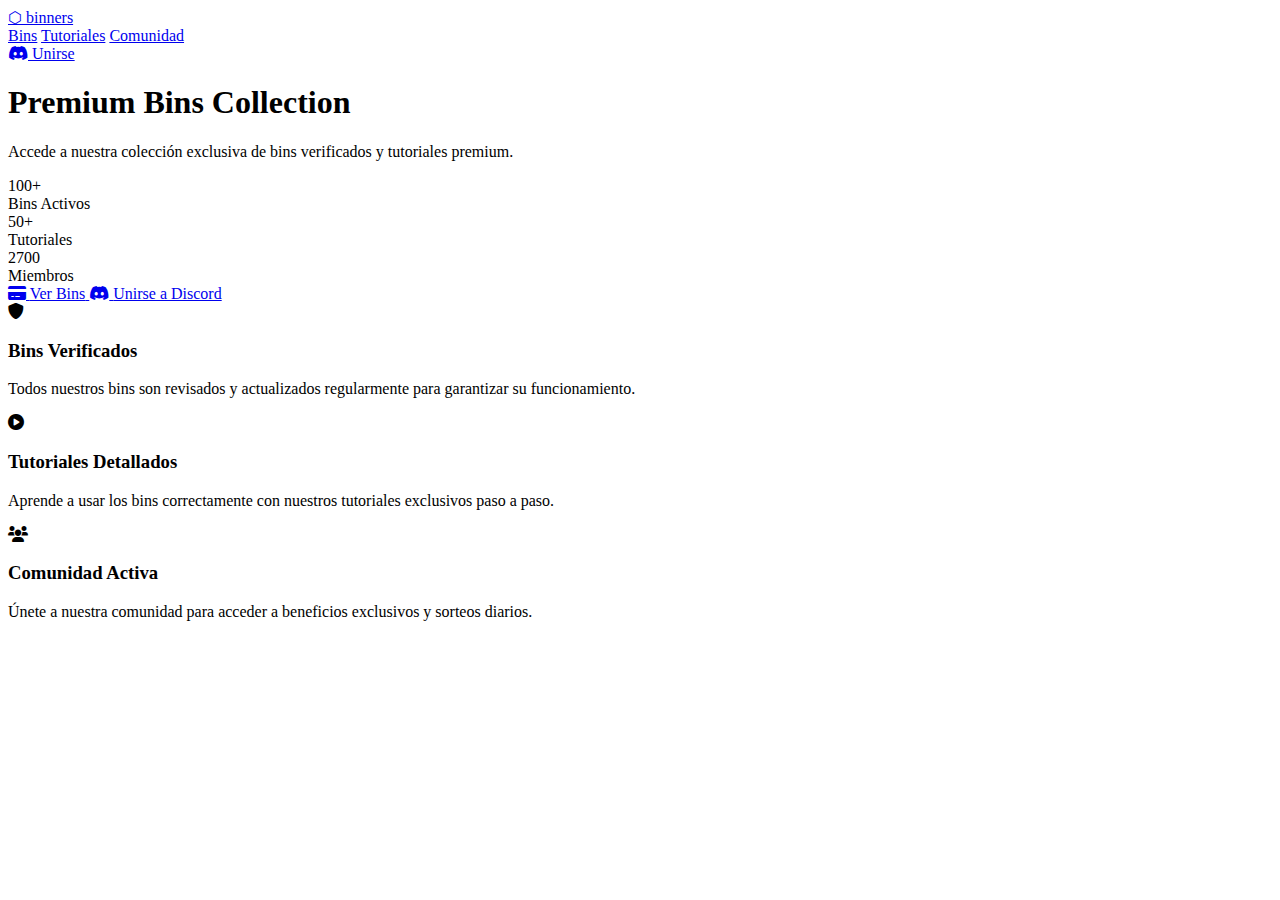
==== public/index.html @ 37f495fc "Brunill" ====
<!DOCTYPE html>
<html lang="es">
<head>
    <meta charset="UTF-8" />
    <meta name="viewport" content="width=device-width, initial-scale=1.0" />
    <title>Binners • Premium Bins Collection</title>
    
    <!-- CSS -->
    <link rel="stylesheet" href="/css/base.css" />
    <link rel="stylesheet" href="/css/layout.css" />
    <link rel="stylesheet" href="/css/components.css" />
    <link rel="stylesheet" href="/css/pages/home.css" />
    
    <!-- Font Awesome -->
    <link rel="stylesheet" href="https://cdnjs.cloudflare.com/ajax/libs/font-awesome/6.0.0/css/all.min.css" />
</head>
<body>
    <div class="bg-gradient"></div>
    <div class="noise-overlay"></div>

    <!-- Navbar -->
    <nav class="navbar">
        <div class="container nav-content">
            <a href="/" class="logo">
                <span class="logo-icon">⬡</span>
                <span>binners</span>
            </a>
            <div class="nav-links">
                <a href="/bins" class="nav-link">Bins</a>
                <a href="/tutorials" class="nav-link">Tutoriales</a>
                <a href="/community" class="nav-link">Comunidad</a>
            </div>
            <a href="https://discord.gg/aeolous" class="btn btn-discord">
                <i class="fab fa-discord"></i>
                <span>Unirse</span>
            </a>
        </div>
    </nav>

    <!-- Hero Section -->
    <section class="hero">
        <div class="container">
            <div class="hero-content">
                <h1 class="hero-title">Premium Bins Collection</h1>
                <p class="hero-description">
                    Accede a nuestra colección exclusiva de bins verificados y tutoriales premium.
                </p>
                
                <div class="hero-stats">
                    <div class="stat-item">
                        <div class="stat-number">100+</div>
                        <div class="stat-label">Bins Activos</div>
                    </div>
                    <div class="stat-item">
                        <div class="stat-number">50+</div>
                        <div class="stat-label">Tutoriales</div>
                    </div>
                    <div class="stat-item">
                        <div class="stat-number">2700</div>
                        <div class="stat-label">Miembros</div>
                    </div>
                </div>

                <div class="hero-cta">
                    <a href="/bins" class="btn btn-primary">
                        <i class="fas fa-credit-card"></i>
                        <span>Ver Bins</span>
                    </a>
                    <a href="https://discord.gg/aeolous" class="btn btn-discord">
                        <i class="fab fa-discord"></i>
                        <span>Unirse a Discord</span>
                    </a>
                </div>
            </div>
        </div>
    </section>

    <!-- Features Section -->
    <section class="features">
        <div class="container">
            <div class="features-grid">
                <div class="feature-card">
                    <div class="feature-icon">
                        <i class="fas fa-shield-alt"></i>
                    </div>
                    <h3>Bins Verificados</h3>
                    <p>Todos nuestros bins son revisados y actualizados regularmente para garantizar su funcionamiento.</p>
                </div>
                <div class="feature-card">
                    <div class="feature-icon">
                        <i class="fas fa-play-circle"></i>
                    </div>
                    <h3>Tutoriales Detallados</h3>
                    <p>Aprende a usar los bins correctamente con nuestros tutoriales exclusivos paso a paso.</p>
                </div>
                <div class="feature-card">
                    <div class="feature-icon">
                        <i class="fas fa-users"></i>
                    </div>
                    <h3>Comunidad Activa</h3>
                    <p>Únete a nuestra comunidad para acceder a beneficios exclusivos y sorteos diarios.</p>
                </div>
            </div>
        </div>
    </section>

    <script src="/js/main.js"></script>
</body>
</html>
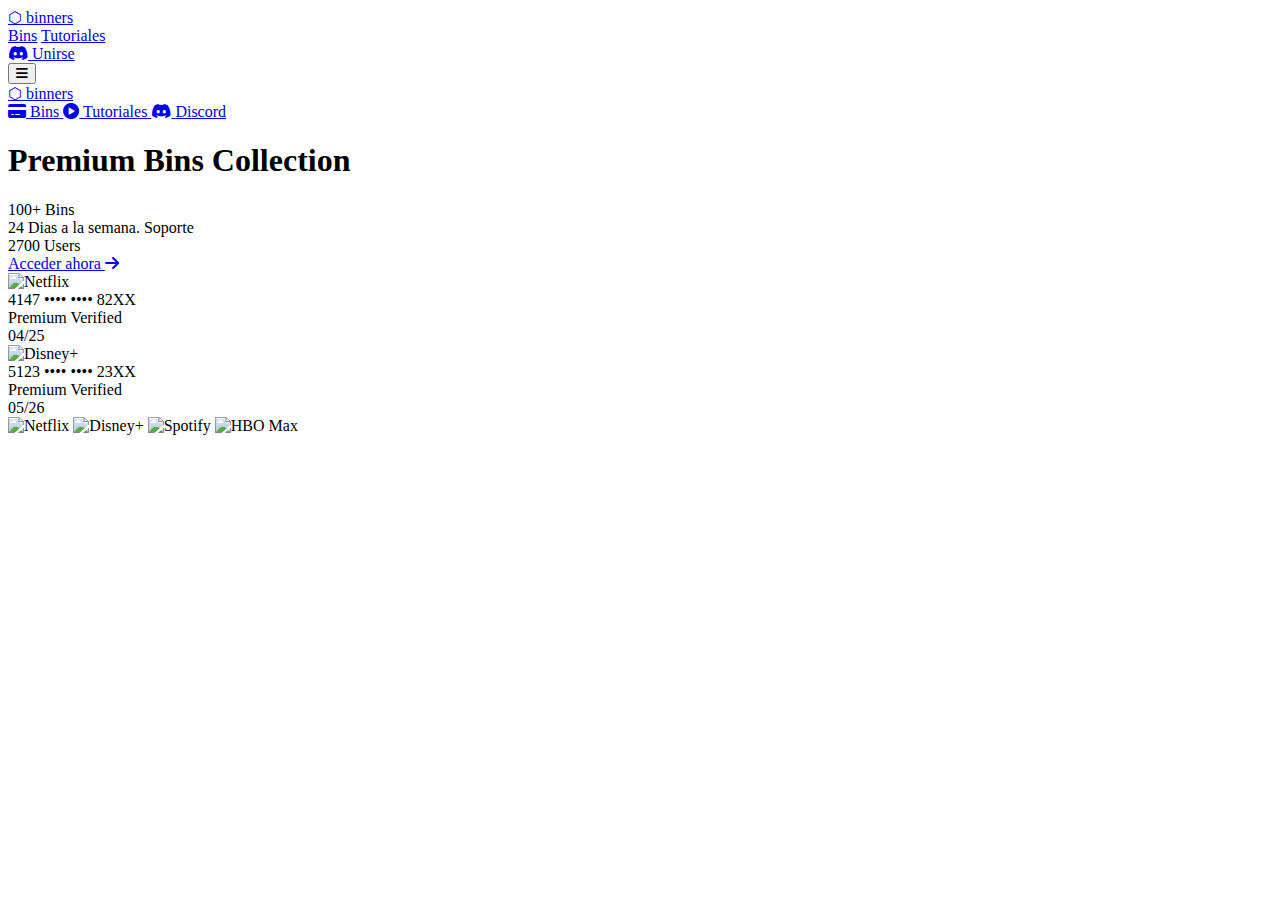
==== commit d6197fe0: "Mega UI, + New Content" ====
--- a/public/index.html
+++ b/public/index.html
@@ -9,101 +9,140 @@
     <link rel="stylesheet" href="/css/base.css" />
     <link rel="stylesheet" href="/css/layout.css" />
     <link rel="stylesheet" href="/css/components.css" />
-    <link rel="stylesheet" href="/css/pages/home.css" />
+    <link rel="stylesheet" href="/css/pages/home-premium.css" />
     
     <!-- Font Awesome -->
     <link rel="stylesheet" href="https://cdnjs.cloudflare.com/ajax/libs/font-awesome/6.0.0/css/all.min.css" />
 </head>
 <body>
+    <!-- Efectos de Fondo -->
     <div class="bg-gradient"></div>
     <div class="noise-overlay"></div>
+    <div id="particles-js"></div>
 
     <!-- Navbar -->
-    <nav class="navbar">
-        <div class="container nav-content">
-            <a href="/" class="logo">
-                <span class="logo-icon">⬡</span>
-                <span>binners</span>
-            </a>
-            <div class="nav-links">
-                <a href="/bins" class="nav-link">Bins</a>
-                <a href="/tutorials" class="nav-link">Tutoriales</a>
-                <a href="/community" class="nav-link">Comunidad</a>
-            </div>
-            <a href="https://discord.gg/aeolous" class="btn btn-discord">
-                <i class="fab fa-discord"></i>
-                <span>Unirse</span>
-            </a>
+    <!-- En el index.html -->
+<!-- Navbar (visible en desktop) -->
+<nav class="navbar desktop-only">
+    <div class="container nav-content">
+        <a href="/" class="logo">
+            <span class="logo-icon">⬡</span>
+            <span>binners</span>
+        </a>
+        <div class="nav-links">
+            <a href="/pages/bins.html" class="nav-link">Bins</a>
+            <a href="/pages/tutorials.html" class="nav-link">Tutoriales</a>
         </div>
+        <a href="https://discord.gg/aeolous" class="btn btn-discord">
+            <i class="fab fa-discord"></i>
+            <span>Unirse</span>
+        </a>
+    </div>
+</nav>
+
+<!-- Sidebar y botón (visibles en móvil) -->
+<button class="menu-button mobile-only" aria-label="Menu">
+    <i class="fas fa-bars"></i>
+</button>
+
+<aside class="sidebar mobile-only">
+    <div class="sidebar-header">
+        <a href="/" class="logo">
+            <span class="logo-icon">⬡</span>
+            <span>binners</span>
+        </a>
+    </div>
+    
+    <nav class="sidebar-links">
+        <a href="/pages/bins.html" class="sidebar-link">
+            <i class="fas fa-credit-card"></i>
+            <span>Bins</span>
+        </a>
+        <a href="/pages/tutorials.html" class="sidebar-link">
+            <i class="fas fa-play-circle"></i>
+            <span>Tutoriales</span>
+        </a>
+        <a href="https://discord.gg/aeolous" class="sidebar-link">
+            <i class="fab fa-discord"></i>
+            <span>Discord</span>
+        </a>
     </nav>
+</aside>
 
     <!-- Hero Section -->
     <section class="hero">
-        <div class="container">
-            <div class="hero-content">
-                <h1 class="hero-title">Premium Bins Collection</h1>
-                <p class="hero-description">
-                    Accede a nuestra colección exclusiva de bins verificados y tutoriales premium.
-                </p>
+        <div class="container hero-content">
+            <div class="hero-text">
+                <h1 class="hero-title">
+                    Premium Bins
+                    <span class="gradient-text">Collection</span>
+                </h1>
                 
                 <div class="hero-stats">
-                    <div class="stat-item">
-                        <div class="stat-number">100+</div>
-                        <div class="stat-label">Bins Activos</div>
+                    <div class="stat">
+                        <span class="stat-number">100+</span>
+                        <span class="stat-label">Bins</span>
                     </div>
-                    <div class="stat-item">
-                        <div class="stat-number">50+</div>
-                        <div class="stat-label">Tutoriales</div>
+                    <div class="stat">
+                        <span class="stat-number">24 Dias a la semana.</span>
+                        <span class="stat-label">Soporte</span>
                     </div>
-                    <div class="stat-item">
-                        <div class="stat-number">2700</div>
-                        <div class="stat-label">Miembros</div>
+                    <div class="stat">
+                        <span class="stat-number">2700</span>
+                        <span class="stat-label">Users</span>
                     </div>
                 </div>
 
                 <div class="hero-cta">
-                    <a href="/bins" class="btn btn-primary">
-                        <i class="fas fa-credit-card"></i>
-                        <span>Ver Bins</span>
+                    <a href="/pages/bins.html" class="btn btn-primary">
+                        Acceder ahora
+                        <i class="fas fa-arrow-right"></i>
                     </a>
-                    <a href="https://discord.gg/aeolous" class="btn btn-discord">
-                        <i class="fab fa-discord"></i>
-                        <span>Unirse a Discord</span>
-                    </a>
+                </div>
+            </div>
+
+            <div class="cards-showcase">
+                <div class="credit-card" data-tilt>
+                    <div class="card-chip"></div>
+                    <div class="card-logo">
+                        <img src="/images/platforms/netflix.png" alt="Netflix">
+                    </div>
+                    <div class="card-number">4147 •••• •••• 82XX</div>
+                    <div class="card-footer">
+                        <div class="card-holder">Premium Verified</div>
+                        <div class="card-expiry">04/25</div>
+                    </div>
+                </div>
+
+                <div class="credit-card" data-tilt>
+                    <div class="card-chip"></div>
+                    <div class="card-logo">
+                        <img src="/images/platforms/disney.png" alt="Disney+">
+                    </div>
+                    <div class="card-number">5123 •••• •••• 23XX</div>
+                    <div class="card-footer">
+                        <div class="card-holder">Premium Verified</div>
+                        <div class="card-expiry">05/26</div>
+                    </div>
+                </div>
+            </div>
+        </div>
+
+        <div class="platforms-bar">
+            <div class="container">
+                <div class="platforms-grid">
+                    <img src="/images/platforms/netflix.png" alt="Netflix">
+                    <img src="/images/platforms/disney.png" alt="Disney+">
+                    <img src="/images/platforms/spotify.png" alt="Spotify">
+                    <img src="/images/platforms/hbo.png" alt="HBO Max">
                 </div>
             </div>
         </div>
     </section>
 
-    <!-- Features Section -->
-    <section class="features">
-        <div class="container">
-            <div class="features-grid">
-                <div class="feature-card">
-                    <div class="feature-icon">
-                        <i class="fas fa-shield-alt"></i>
-                    </div>
-                    <h3>Bins Verificados</h3>
-                    <p>Todos nuestros bins son revisados y actualizados regularmente para garantizar su funcionamiento.</p>
-                </div>
-                <div class="feature-card">
-                    <div class="feature-icon">
-                        <i class="fas fa-play-circle"></i>
-                    </div>
-                    <h3>Tutoriales Detallados</h3>
-                    <p>Aprende a usar los bins correctamente con nuestros tutoriales exclusivos paso a paso.</p>
-                </div>
-                <div class="feature-card">
-                    <div class="feature-icon">
-                        <i class="fas fa-users"></i>
-                    </div>
-                    <h3>Comunidad Activa</h3>
-                    <p>Únete a nuestra comunidad para acceder a beneficios exclusivos y sorteos diarios.</p>
-                </div>
-            </div>
-        </div>
-    </section>
-
-    <script src="/js/main.js"></script>
+    <!-- Scripts -->
+    <script src="https://cdnjs.cloudflare.com/ajax/libs/vanilla-tilt/1.7.0/vanilla-tilt.min.js"></script>
+    <script src="https://cdn.jsdelivr.net/particles.js/2.0.0/particles.min.js"></script>
+    <script src="/js/home-premium.js"></script>
 </body>
 </html>